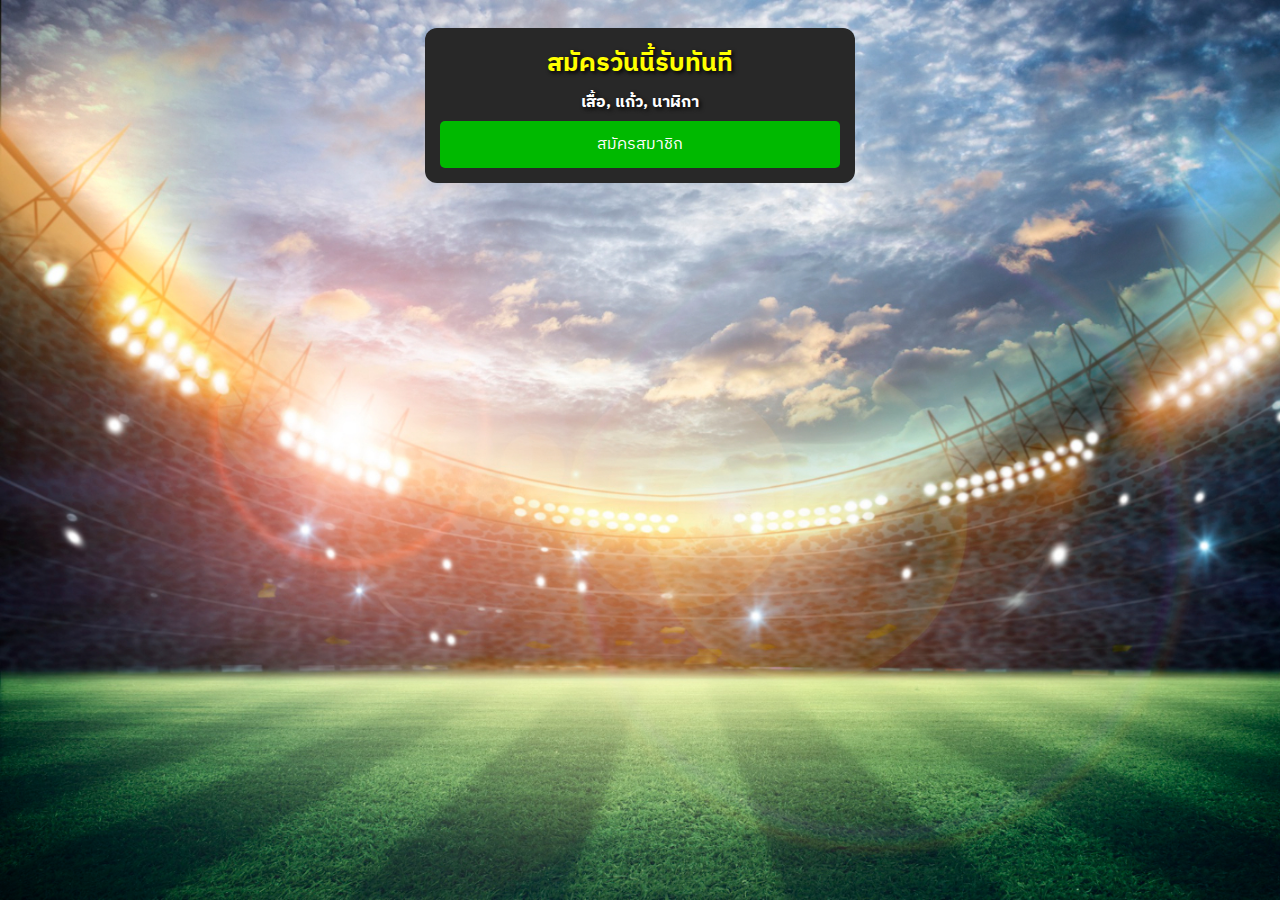
==== introduce.html @ f8910d90 "Create introduce.html" ====
<!DOCTYPE html>
<html lang="en">
<head>
    <meta charset="UTF-8">
    <meta property="og:image" content="img/ezgif-1-aba47221b0.webp">
    <meta name="viewport" content="width=device-width, initial-scale=1.0">
    <link rel="stylesheet" href="style.css">
    <link rel="preconnect" href="https://fonts.googleapis.com">
    <link rel="preconnect" href="https://fonts.gstatic.com" crossorigin>
    <link href="https://fonts.googleapis.com/css2?family=IBM+Plex+Sans+Thai:wght@300&display=swap" rel="stylesheet">
    <!-- Google tag (gtag.js) -->
    <script async src="https://www.googletagmanager.com/gtag/js?id=G-ZML065HCR2"></script>
    <script>
    window.dataLayer = window.dataLayer || [];
    function gtag(){dataLayer.push(arguments);}
    gtag('js', new Date());

    gtag('config', 'G-ZML065HCR2');
    </script>

    <title>เว็บนี้ที่เราแนะนำ - uu5</title>
</head>
<body class="m-bk">
    <div class="main-content">
        <div class="box">
          <img class="image mySlides w3-animate-fading" src="img/Aw_BN_UFABON555_240923 (1).webp" alt="">
          <img class="image mySlides w3-animate-fading" src="img/Aw_BN_UFABON555_240923_1 (1).webp" alt="">
          <img class="image mySlides w3-animate-fading" src="img/Aw_BN_UFABON555_240923_2 (1).webp" alt="">
          <img class="image mySlides w3-animate-fading" src="img/Aw_BN_UFABON555_240923_3 (1).webp" alt="">
          <img class="image mySlides w3-animate-fading" src="img/Aw_BN_UFABON555_240923_4 (1).webp" alt="">
          <img class="image mySlides w3-animate-fading" src="img/Aw_BN_UFABON555_240923_5 (1).webp" alt="">
          <p class="center" style="color: yellow; font-size: 25px; margin: 0; padding: 5px;"><strong>สมัครวันนี้รับทันที</strong></p>
          <p class="center" style="margin: 0;"><strong>เสื้อ, แก้ว, นาฬิกา</strong></p>
          <a class="button" style="text-align: center;" href="https://lin.ee/jNDrh6e" target="_blank">สมัครสมาชิก</a>
        </div>
       </div>
<script>
        var myIndex = 0;
        carousel();
        
        function carousel() {
          var i;
          var x = document.getElementsByClassName("mySlides");
          for (i = 0; i < x.length; i++) {
            x[i].style.display = "none";  
          }
          myIndex++;
          if (myIndex > x.length) {myIndex = 1}    
          x[myIndex-1].style.display = "block";  
          setTimeout(carousel, 3000);    
        }
        </script>
</body>
</html>
---- style.css ----
html, body {
    font-family: 'IBM Plex Sans Thai', sans-serif;
    padding: 10px;
}
.m-bk{
    background: url(img/ezgif-1-edb0e8cce9.webp);
    background-attachment: fixed;
    background-repeat: repeat;
    background-size: cover;
}

.bk-nnxn {
    background: url(img/nnxn/nnxn.webp);
    background-attachment: fixed;
    background-repeat: repeat;
    background-size: cover;
}

header {
    width: 100%;
}

.main-content {
    max-width: 430px;
    margin: auto;
}

.main-content-inline {
    display: inline-block;
}

.box {
    background-color: #282828;
    color: #ffffff;
    padding: 10px;
    border-radius: 12px;
    margin: auto;
    text-shadow: 2px 2px 4px #000000;
}

.box-bk {
    background:  url(img/ezgif-1-044a2ff895.webp);
    background-size: cover;
    box-shadow: rgba(0, 0, 0, 0.35) 0px 5px 15px;
}

.image {
    width: 100%;
    border-radius: 12px;
}

.button {
    color: rgb(255, 255, 255);
    background-color: #00b900;
    padding: 10px;
    margin: 5px;
    border-radius: 5px;
    text-decoration: none;
    display: block;
    text-shadow: none;
}

.button2 {
    background-color: #fff;
    color: #000000;
    padding: 10px;
    margin: 5px;
    text-decoration: none;
    display: block;
    border-radius: 5px;
}

.button-share {
    color: rgb(255, 255, 255);
    background-color: #00b900;
    padding: 10px;
    margin: 50px;
    border-radius: 5px;
    text-decoration: none;
}

.button-footer {
    background-color: #282828;
    padding: 20px;
    text-align: center;
    color: #fff;
}

.center {
    display: block;
    text-align: center;
}

.main-content h3 {
    margin: -13px 0px;
}
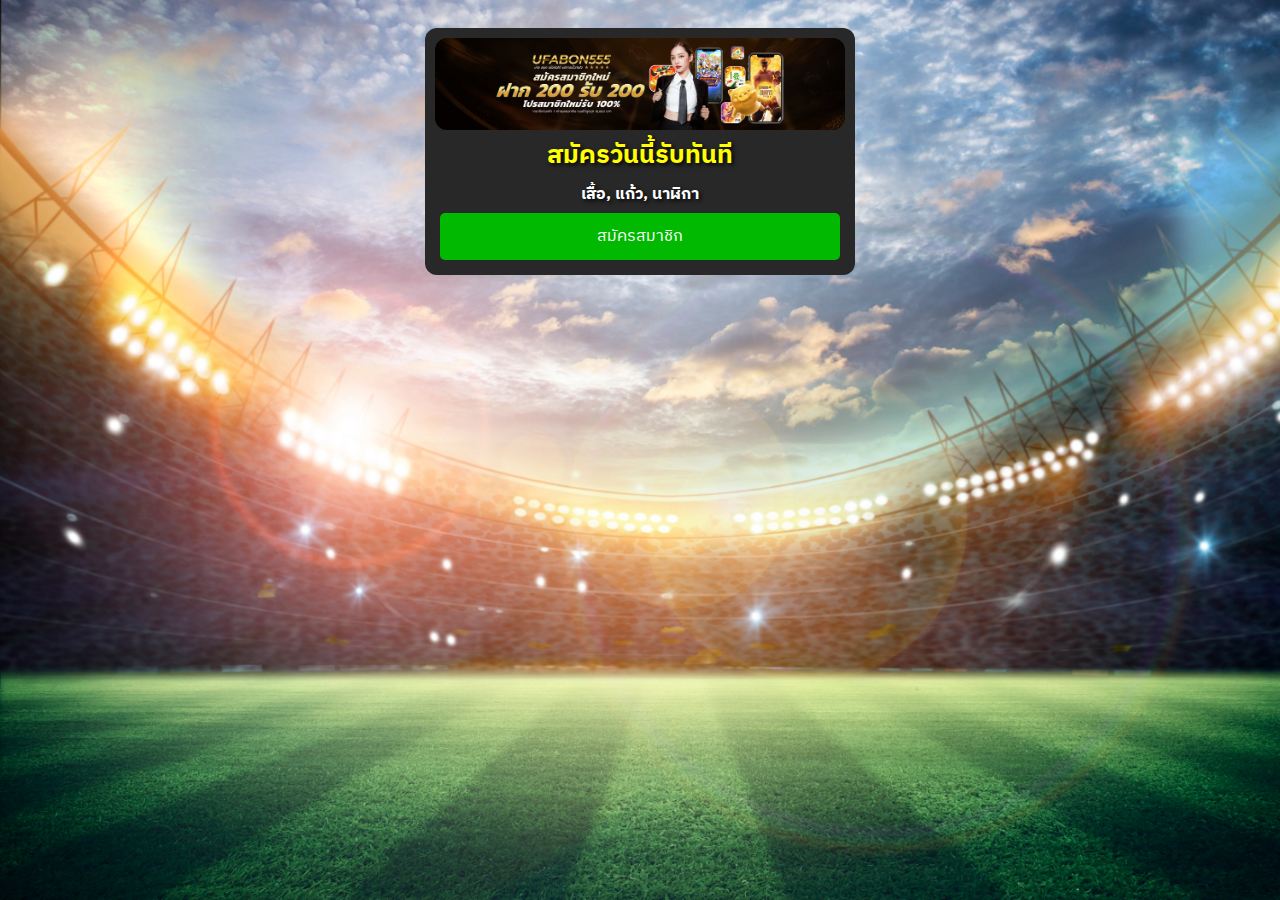
==== commit 79234cfb: "Update introduce.html" ====
--- a/introduce.html
+++ b/introduce.html
@@ -3,6 +3,7 @@
 <head>
     <meta charset="UTF-8">
     <meta property="og:image" content="img/ezgif-1-aba47221b0.webp">
+    <link rel="icon" type="image/x-icon" href="img/main-logo-fav.png" />
     <meta name="viewport" content="width=device-width, initial-scale=1.0">
     <link rel="stylesheet" href="style.css">
     <link rel="preconnect" href="https://fonts.googleapis.com">
--- a/style.css
+++ b/style.css
@@ -93,4 +93,29 @@
 
 .main-content h3 {
     margin: -13px 0px;
+    color: white;
 }
+
+.pop {
+    webkit-animation: pop 2s infinite;
+    animation: pop 1.5s infinite;
+    z-index: 3;
+    color: rgb(255, 255, 255);
+    background-color: #ecce47;
+    padding: 10px;
+    margin: 5px;
+    border-radius: 5px;
+    text-decoration: none;
+    display: block;
+}
+
+@keyframes pop {
+    40%  {transform: scale(1.1);}
+  }
+
+.bk-slol {
+    background: url(https://sv1.picz.in.th/images/2023/11/12/ddMaJwy.jpeg);
+    background-attachment: fixed;
+    background-repeat: repeat;
+    background-size: cover;
+}